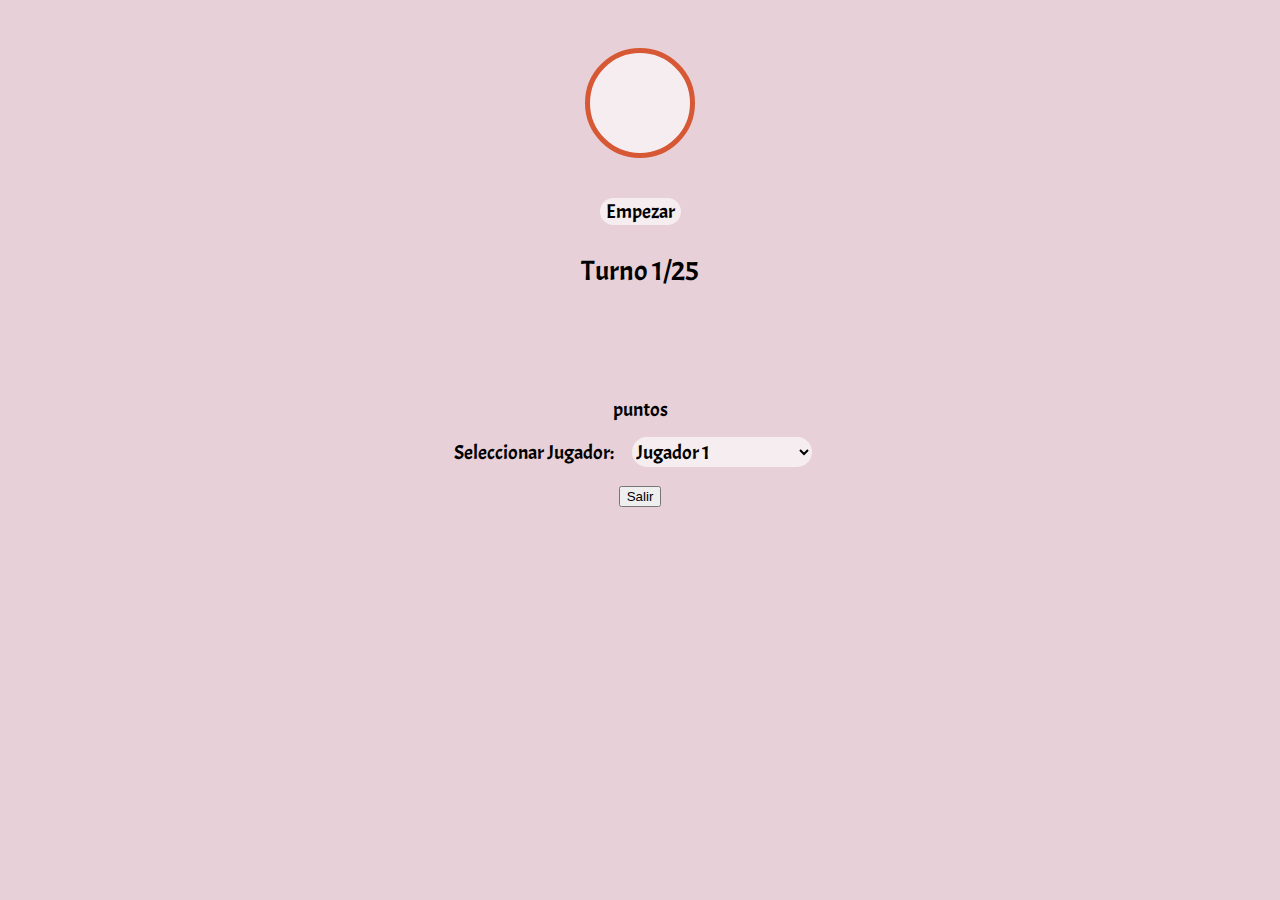
==== carton.html @ 0c6a5949 "first commit" ====
<!DOCTYPE html>
<html lang="en">
<head>
    <meta charset="UTF-8">
    <meta name="viewport" content="width=device-width, initial-scale=1.0">
    <title>Bingo!</title>
    <link rel="stylesheet" href="styles.css">
    <script src="main.js"></script>

    <!-- FONTS -->
    <link rel="preconnect" href="https://fonts.googleapis.com">
    <link rel="preconnect" href="https://fonts.gstatic.com" crossorigin>
    <link href="https://fonts.googleapis.com/css2?family=Acme&family=Red+Hat+Display:ital,wght@0,300..900;1,300..900&display=swap" rel="stylesheet">

</head>
<body>

    <div class="numero-random-container"> 
        <!-- espacio para que se muestre el número random -->
        <p id="numero-bingo"></p> 
        <!-- boton para mostrar el numero -->
        <button id="random-number" class="random-number" onclick="getRandomNumber()">Empezar</button>
        <!-- espacio para llevar la cuenta de los turnos -->
        <p id="turnos-counter" class="turnos">Turno <span id="turno-actual">1</span>/25</p> 
        <!-- espacio para mostrar el nombre del jugador del cual se esta viendo el cartón -->
        <h1 id="nombre-jugador" class="nombre-jugador"></h1>   
    </div>

    
    <div class="carton-container">
        <!-- espacio para crear los cartones-->
        <div id="cartones-bingo"></div>
    <div>
    <div class="info-partida">
        <h class="puntaje-actual">puntos</h>
        <div id="next-jugador-container">
            <label for="next-jugador">Seleccionar Jugador:</label>
            <select id="player-select" class="player-select" onchange="showSelectedPlayerCarton()"></select>
    </div>   

    <div class="go-back">
        <button class="go-back-btn" onclick="window.location.href='index.html'">Salir</button>
    </div>

  

    
    
</body>
</html>
---- styles.css ----
/* START MENU */
body {
    background-color: #E8D0D8

}

.container{
    position: absolute;
    top: 50%;
    left: 50%;
    transform: translate(-50%, -50%);
    text-align: center;

}

.header{ 
    display: flex;
    justify-content: center;
    width: 400px;
    border-radius: 100px;
    padding: 10px;
    transform: translateY(80px);
    text-align: center;
} 

.main-title{
    font-family: "Oi", serif;
    font-weight: 400;
    font-style: normal;
    font-size: 70px;
    /* color: rgb(203, 226, 247); */
    color: #D75834
}

.start-menu {
    padding: 20px;
    display: flex;
    width: 380px;
    height: 250px;
    justify-content: center;
    align-items:center;
    flex-direction: column;
}

/* botones inicio */

.nueva-partida,
.ver-historial{
    border-radius: 50px;
    width: 360px;
    height: 50px;
    font-family: "Acme", sans-serif;
    font-weight: 400;
    font-style: normal;
    font-size: 28px;
    margin: 15px;
    border: none;
    background-color:#D75834;
    color: white


}

.nueva-partida:hover,
.ver-historial:hover{
    transform: scale(1.05);
    transition: transform 0.2s;
    cursor: pointer;
}

.nueva-partida:active,
.ver-historial:active{
    transform: scale(1.05);
    cursor: pointer;
    box-shadow: 0 0 5px rgba(0, 0, 0, 0.3);
}



/* MENU */

.escoger-jugadores-menu{
    display: flex;
    flex-direction: column;
    align-items: center;
    justify-content: center;
    width: 100%;
    height: 100vh;
    font-family: "Acme", sans-serif;
    font-weight: 400;
    font-style: normal;
    font-size: 28px;
    color: white;
}

.escoger-jugadores-menu > * {
    margin-bottom: 10px; 
}

.label-jugadores{
    color:#D75834;

}

.escoger-jugadores,
.nuevo-jugador{
    display: flex;
    flex-direction: column;
    align-items: center;
}

.opciones-jugadores {
    display: flex;
    justify-content: space-between;
    margin-top: 50px;
}

.opciones-jugadores select {
    padding: 4px;
    font-size: 16px;
    border: 1px solid #ccc;
    border-radius: 50px;
    margin-right: 10px; 
}

.input-nuevo-jugador{
    display: flex;
    flex-direction: row;
    margin: 30px;
}

.escoger-tamano{
    color: #D75834;
}

#carton-size{
    padding: 4px;
    font-size: 16px;
    border: 1px solid #ccc;
    border-radius: 50px;
    margin-right: 10px; 
}



/* boton nuevo jugador */

.jugar{
    border-radius: 50px;
    width: 200px;
    height: 50px;
    font-family: "Acme", sans-serif;
    font-weight: 200;
    font-style: normal;
    font-size: 20px;
    margin: 15px;
    border: none;
    background-color: #D75834;
    color: white;
}

.jugar:hover{
    transform: scale(1.05);
    transition: transform 0.2s;
    cursor: pointer;
}


/* input nuevo jugador */

.input-nuevo-jugador{
    display: flex;
    justify-content: center;
    align-items: center; 
}

.nombre-nuevo-jugador{
    font-family: "Acme", sans-serif;
    font-weight: 200;
    border: none;
    border-radius: 50px;
    width: 300px;
    height: 30px;
}

/* boton registrar */
.registrar{
    border-radius: 50px;
    width: 30%;
    height: 55%;
    font-family: "Acme", sans-serif;
    font-weight: 200;
    font-style: normal;
    font-size: 20px;
    margin: 15px;
    border: none;
    background-color: rgba(255, 255, 255, 0.598);
    color: black;
}

.registrar:hover{
    transform: scale(1.05);
    cursor: pointer;
    color: #D75834;
}

/* CARTONES */

/* numero bingo */
.numero-random-container {
    display: flex;
    flex-direction: column;
    justify-content: center;
    align-items: center;
    font-family: "Acme", sans-serif;
    font-weight: 400;
    font-style: normal;
    font-size: 28px;
    text-align: center;
}

#numero-bingo {
    border-radius: 100px;
    border: 5px solid #D75834;
    width: 100px;
    height: 100px;
    display: flex; 
    justify-content: center; 
    align-items: center; 
    font-size: 40px ; 
    color: #D75834;
    background-color: rgba(255, 255, 255, 0.622);

}

.random-number{
    font-family: "Acme", sans-serif;
    font-weight: 200;
    font-style: normal;
    font-size: 20px;

}


/* carton bingo */
.carton-container{
    display: flex;
    flex-direction: column;
    align-items: center;
    justify-content: center;
    width: 100%;
    font-family: "Acme", sans-serif;
    font-style: normal;
    font-size: 30px;
}

/* label jugador */


/* carton */


.carton-container {
    display: grid;
    gap: 5px; 
}

.row-container {
    display: flex;
}

.cell {
    text-align: center;
    padding: 10px;
    border: 1px solid #000;
    border-radius: 5px;
    background-color: #fff;
    flex: 1; 
}

/* info partida */
.info-partida{
    display: flex;
    justify-content: center;
    align-items: center;
    flex-direction: column;
    font-size: 20px;
}


/* player-select */

.player-select{
    border-radius: 50px;
    width: 180px;
    height: 30px;
    font-family: "Acme", sans-serif;
    font-weight: 200;
    font-style: normal;
    font-size: 20px;
    margin: 15px;
    border: none;
    background-color: rgba(255, 255, 255, 0.622);
}

.player-select:hover{
    color: #D75834;
}




/* boton turnos */
.random-number{
    border-radius: 50px;
    border: none;
    background-color: rgba(255, 255, 255, 0.622);
}

.random-number:hover{
    border-radius: 50px;
    border: none;
    transform: scale(1.05);
    cursor: pointer;
    color: #D75834;
    
    
}
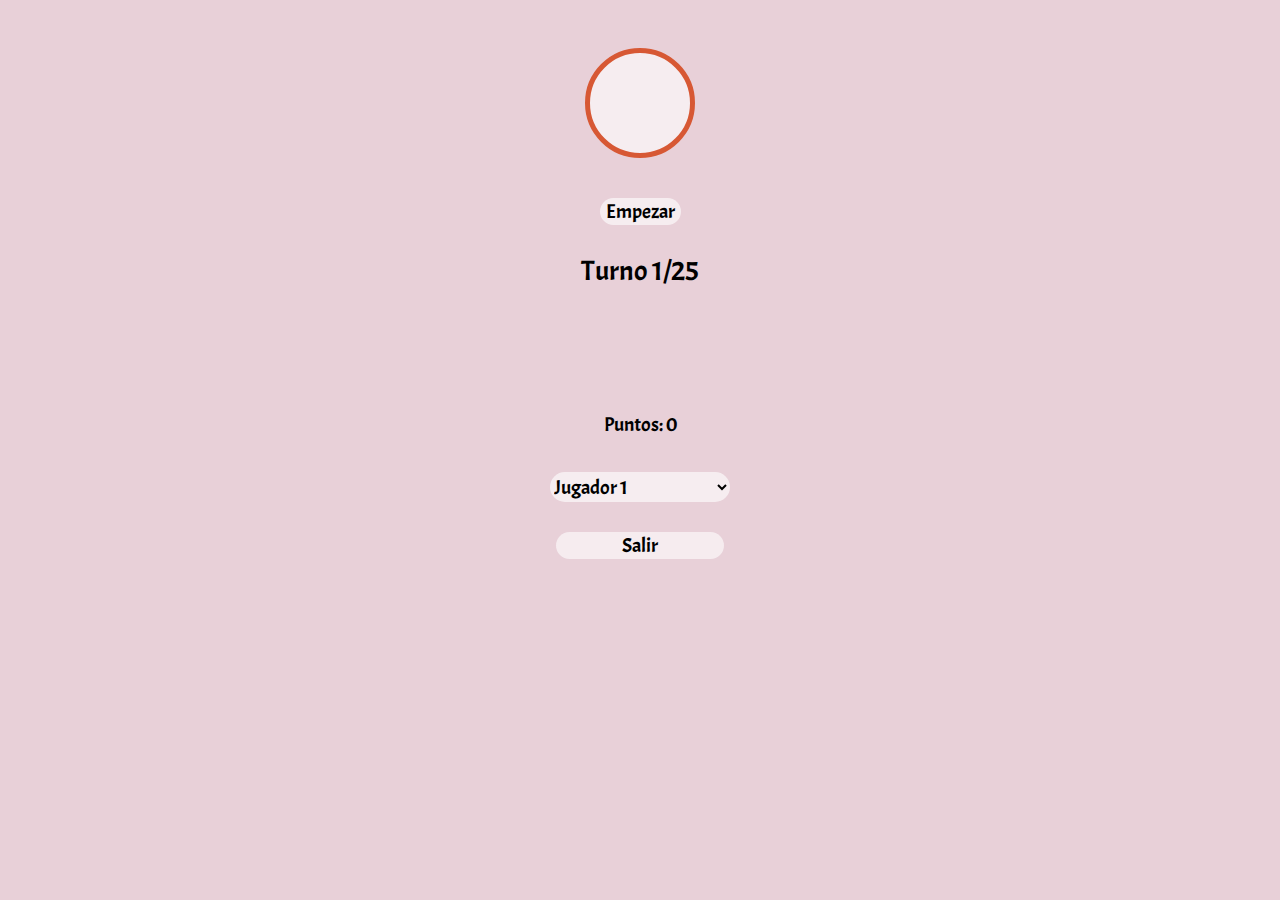
==== commit ead70cdc: "second commit" ====
--- a/carton.html
+++ b/carton.html
@@ -32,15 +32,12 @@
         <div id="cartones-bingo"></div>
     <div>
     <div class="info-partida">
-        <h class="puntaje-actual">puntos</h>
-        <div id="next-jugador-container">
-            <label for="next-jugador">Seleccionar Jugador:</label>
-            <select id="player-select" class="player-select" onchange="showSelectedPlayerCarton()"></select>
+        <p class="puntaje-actual">Puntos: <span id="puntaje-jugador">0</span></p> 
+        <select id="player-select" class="player-select"></select>
+        <button class="salir-btn" onclick="window.location.href='index.html'">Salir</button>
+
     </div>   
 
-    <div class="go-back">
-        <button class="go-back-btn" onclick="window.location.href='index.html'">Salir</button>
-    </div>
 
   
 
--- a/styles.css
+++ b/styles.css
@@ -183,8 +183,10 @@
     height: 30px;
 }
 
-/* boton registrar */
-.registrar{
+/* boton registrar y boton atras*/
+.registrar,
+.go-back-btn,
+.salir-btn{
     border-radius: 50px;
     width: 30%;
     height: 55%;
@@ -198,15 +200,30 @@
     color: black;
 }
 
-.registrar:hover{
-    transform: scale(1.05);
-    cursor: pointer;
-    color: #D75834;
-}
+.salir-btn{
+    width:80%
+}
+
+.go-back-btn{
+    width:100%;
+}
+
+.registrar:hover,
+.go-back-btn:hover,
+.salir-btn:hover{
+    transform: scale(1.05);
+    cursor: pointer;
+    color: #D75834;
+}
+
+
+
+
+
 
 /* CARTONES */
 
-/* numero bingo */
+/* numero random bingo */
 .numero-random-container {
     display: flex;
     flex-direction: column;
@@ -252,17 +269,7 @@
     font-family: "Acme", sans-serif;
     font-style: normal;
     font-size: 30px;
-}
-
-/* label jugador */
-
-
-/* carton */
-
-
-.carton-container {
-    display: grid;
-    gap: 5px; 
+    margin-bottom: 20px;
 }
 
 .row-container {
@@ -274,17 +281,24 @@
     padding: 10px;
     border: 1px solid #000;
     border-radius: 5px;
-    background-color: #fff;
+    background-color: rgba(255, 255, 255, 0.622);
     flex: 1; 
 }
 
 /* info partida */
 .info-partida{
     display: flex;
-    justify-content: center;
-    align-items: center;
-    flex-direction: column;
-    font-size: 20px;
+    flex-direction: column;
+    justify-content: center;
+    align-items: center;
+    font-size: 20px;
+}
+
+#next-jugador-container{
+    display: flex;
+    justify-content: center;
+    flex-direction: column;
+    align-items: center;
 }
 
 
@@ -335,6 +349,8 @@
 
 
 
+
+
     
 
 
